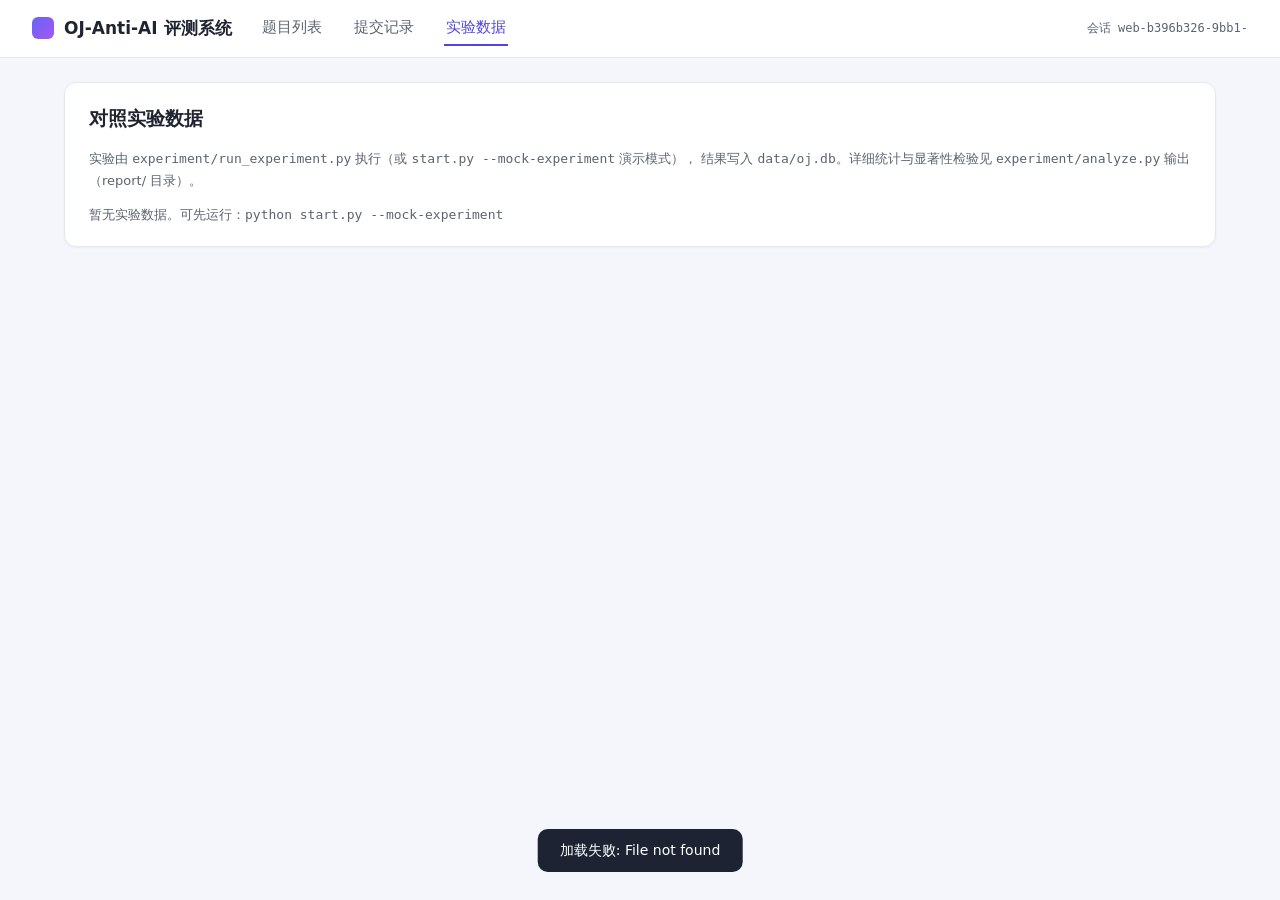
==== web/experiment.html @ fba3edef "commit" ====
<!DOCTYPE html>
<html lang="zh-CN">
<head>
<meta charset="UTF-8">
<meta name="viewport" content="width=device-width, initial-scale=1.0">
<title>实验数据 - OJ-Anti-AI</title>
<link rel="stylesheet" href="static/style.css?v=4">
</head>
<body>
<div class="container">
  <div class="card">
    <h1>对照实验数据</h1>
    <p class="muted">
      实验由 <code>experiment/run_experiment.py</code> 执行（或 <code>start.py --mock-experiment</code> 演示模式），
      结果写入 <code>data/oj.db</code>。详细统计与显著性检验见 <code>experiment/analyze.py</code> 输出（report/ 目录）。
    </p>
    <div id="empty" class="muted">暂无实验数据。可先运行：<code>python start.py --mock-experiment</code></div>
  </div>

  <div class="card" id="overallCard" style="display:none">
    <h2>各防护状态总览</h2>
    <div id="barsOverall" class="bars" style="margin-bottom:18px; overflow-x:auto"></div>
    <div style="overflow-x:auto"><table class="tbl" id="overallTbl" style="min-width:600px"></table></div>
  </div>

  <div class="card" id="modelCard" style="display:none">
    <h2>按模型细分</h2>
    <div style="overflow-x:auto"><table class="tbl" id="modelTbl" style="min-width:500px"></table></div>
  </div>

  <div class="card" id="probCard" style="display:none">
    <h2>按题目细分（通过率矩阵）</h2>
    <div style="overflow-x:auto"><table class="tbl" id="probTbl" style="min-width:400px"></table></div>
  </div>

  <div class="card" id="verdictCard" style="display:none">
    <h2>判定类型分布</h2>
    <div style="overflow-x:auto"><table class="tbl" id="verdictTbl" style="min-width:300px"></table></div>
  </div>
</div>
<script src="static/common.js?v=20"></script>
<script>
renderNav("experiment");
const DEFENSE_NAME = {
  P0: "P0 原始基线", P1: "P1 同构多版本", P2: "P2 信息扰动", P3: "P3 组合防护",
};

async function load() {
  const s = await App.api("/api/experiment/summary");
  if (!s.total_runs) return;
  document.getElementById("empty").style.display = "none";
  document.getElementById("overallCard").style.display = "";
  document.getElementById("modelCard").style.display = "";
  document.getElementById("probCard").style.display = "";
  document.getElementById("verdictCard").style.display = "";

  const maxRate = Math.max(...s.overall.map(r => r.n ? 100 * r.ac / r.n : 0), 1);
  document.getElementById("barsOverall").innerHTML = s.overall.map(r => {
    const rate = r.n ? (100 * r.ac / r.n).toFixed(1) : "0.0";
    // 柱子宽度按通过率比例渲染，使 100% 的状态（基线）填满轨道、未满的按真实比例缩短
    const widthPct = r.n ? (100 * r.ac / r.n) : 0;
    const cls = r.defense === "P0" ? "" : "r";
    return `<div class="bar-row">
      <div><b>${r.defense}</b> <span class="muted" style="font-size:12px">${(DEFENSE_NAME[r.defense] || "").replace(r.defense + " ", "")}</span></div>
      <div class="bar-track"><div class="bar-fill ${cls}" style="width:${widthPct.toFixed(1)}%"></div></div>
      <div class="bar-val">通过率 ${rate}%（${r.ac}/${r.n}）</div>
    </div>`;
  }).join("");

  document.getElementById("overallTbl").innerHTML = `
    <thead><tr><th>防护状态</th><th class="num">求解次数</th><th class="num">AC</th>
    <th class="num">通过率</th><th class="num">误导数</th><th class="num">误导率</th>
    <th class="num">平均耗时(s)</th></tr></thead><tbody>
    ${s.overall.map(r => `<tr>
      <td><b>${r.defense}</b> <span class="muted" style="font-size:12px">${(DEFENSE_NAME[r.defense] || "").replace(r.defense + " ", "")}</span></td>
      <td class="num mono">${r.n}</td><td class="num mono">${r.ac}</td>
      <td class="num mono">${r.n ? (100 * r.ac / r.n).toFixed(1) : 0}%</td>
      <td class="num mono">${r.mislead}</td>
      <td class="num mono">${r.n ? (100 * r.mislead / r.n).toFixed(1) : 0}%</td>
      <td class="num mono">${r.avg_elapsed ? r.avg_elapsed.toFixed(1) : "-"}</td>
    </tr>`).join("")}</tbody>`;

  document.getElementById("modelTbl").innerHTML = `
    <thead><tr><th>防护状态</th><th>模型</th><th class="num">次数</th><th class="num">AC</th>
    <th class="num">通过率</th><th class="num">误导率</th></tr></thead><tbody>
    ${s.by_model.map(r => `<tr>
      <td><b>${r.defense}</b> <span class="muted" style="font-size:12px">${(DEFENSE_NAME[r.defense] || "").replace(r.defense + " ", "")}</span></td>
      <td class="mono">${App.esc(r.model)}</td>
      <td class="num mono">${r.n}</td><td class="num mono">${r.ac}</td>
      <td class="num mono">${r.n ? (100 * r.ac / r.n).toFixed(1) : 0}%</td>
      <td class="num mono">${r.n ? (100 * r.mislead / r.n).toFixed(1) : 0}%</td>
    </tr>`).join("")}</tbody>`;

  // 题目 × 防护 通过率矩阵（表头用简短标签，避免长名称挤压导致 P0/P1 显示不全）
  const problems = [...new Set(s.by_problem.map(r => r.problem_id))].sort();
  const defenses = ["P0", "P1", "P2", "P3"];
  document.getElementById("probTbl").innerHTML = `
    <thead><tr><th>题目</th>${defenses.map(d => `<th class="num" title="${DEFENSE_NAME[d]}">${d}</th>`).join("")}</tr></thead>
    <tbody>${problems.map(p => `<tr><td class="mono">${p}</td>${defenses.map(d => {
      const r = s.by_problem.find(x => x.problem_id === p && x.defense === d);
      return `<td class="num mono">${r ? `${(100 * r.ac / r.n).toFixed(0)}%<br><span class="muted" style="font-size:11px">${r.ac}/${r.n}</span>` : "-"}</td>`;
    }).join("")}</tr>`).join("")}</tbody>`;

  document.getElementById("verdictTbl").innerHTML = `
    <thead><tr><th>防护状态</th><th>判定</th><th class="num">次数</th></tr></thead><tbody>
    ${s.by_verdict.map(r => `<tr>
      <td>${DEFENSE_NAME[r.defense] || r.defense}</td>
      <td>${App.badgeVerdict(r.verdict)}</td>
      <td class="num mono">${r.n}</td>
    </tr>`).join("")}</tbody>`;
}
load().catch(e => App.toast("加载失败: " + e.message));
</script>
</body>
</html>
---- web/static/style.css ----
:root {
  --bg: #f4f6fb;
  --panel: #ffffff;
  --ink: #1f2430;
  --ink-2: #5b6472;
  --line: #e3e8f0;
  --brand: #4f46e5;
  --brand-weak: #eef2ff;
  --ok: #16a34a;
  --ok-weak: #dcfce7;
  --warn: #d97706;
  --warn-weak: #fef3c7;
  --bad: #dc2626;
  --bad-weak: #fee2e2;
  --info: #0891b2;
  --info-weak: #cffafe;
  --purple: #7c3aed;
  --purple-weak: #ede9fe;
  --mono: "Cascadia Code", Consolas, "JetBrains Mono", monospace;
}
* { box-sizing: border-box; }
body {
  margin: 0; background: var(--bg); color: var(--ink);
  font-family: "Segoe UI", "Microsoft YaHei", system-ui, sans-serif;
  font-size: 15px; line-height: 1.65;
}
a { color: var(--brand); text-decoration: none; }
a:hover { text-decoration: underline; }

/* 顶部导航 */
.nav {
  display: flex; align-items: center; gap: 28px;
  background: #fff; border-bottom: 1px solid var(--line);
  padding: 0 32px; height: 58px; position: sticky; top: 0; z-index: 20;
}
.nav .logo { font-weight: 700; font-size: 17px; color: var(--ink); display: flex; align-items: center; gap: 10px; }
.nav .logo .dot { width: 22px; height: 22px; border-radius: 6px; background: linear-gradient(135deg, #6366f1, #a855f7); }
.nav a { color: var(--ink-2); font-weight: 500; padding: 4px 2px; border-bottom: 2px solid transparent; }
.nav a.active, .nav a:hover { color: var(--brand); text-decoration: none; border-bottom-color: var(--brand); }
.nav .spacer { flex: 1; }
.nav .session { font-size: 12px; color: var(--ink-2); font-family: var(--mono); }

.container { max-width: 1200px; margin: 24px auto; padding: 0 24px; }

/* 卡片 */
.card {
  background: var(--panel); border: 1px solid var(--line); border-radius: 12px;
  padding: 20px 24px; margin-bottom: 20px;
  box-shadow: 0 1px 2px rgba(15, 23, 42, 0.04);
}
.card h1, .card h2 { margin: 0 0 14px; font-size: 19px; }
.card h2 { font-size: 16px; color: var(--ink); display: flex; align-items: center; gap: 8px; }
.muted { color: var(--ink-2); font-size: 13px; }

/* 徽章 */
.badge {
  display: inline-block; padding: 1px 10px; border-radius: 999px;
  font-size: 12px; font-weight: 600; line-height: 20px; vertical-align: middle;
}
.badge.easy { background: var(--ok-weak); color: var(--ok); }
.badge.medium { background: var(--warn-weak); color: var(--warn); }
.badge.tag { background: var(--brand-weak); color: var(--brand); margin-left: 6px; font-weight: 500; }
.badge.verdict-AC { background: var(--ok-weak); color: var(--ok); }
.badge.verdict-WA { background: var(--bad-weak); color: var(--bad); }
.badge.verdict-TLE { background: var(--purple-weak); color: var(--purple); }
.badge.verdict-RE { background: var(--warn-weak); color: var(--warn); }
.badge.verdict-CE { background: #e5e7eb; color: #4b5563; }
.badge.verdict-MLE { background: var(--info-weak); color: var(--info); }
.badge.verdict-NO_CODE, .badge.verdict-API_ERROR, .badge.verdict-SKIPPED { background: #e5e7eb; color: #4b5563; }
.badge.variant { background: var(--info-weak); color: var(--info); font-family: var(--mono); }
.badge.defense { background: #f1f5f9; color: #334155; }

/* 表格 */
table.tbl { width: 100%; border-collapse: collapse; font-size: 14px; }
.tbl th, .tbl td { text-align: left; padding: 9px 12px; border-bottom: 1px solid var(--line); white-space: nowrap; }
.tbl th { color: var(--ink-2); font-weight: 600; font-size: 13px; background: #fafbfe; }
.tbl tr:hover td { background: #f8faff; }
.tbl td.num, .tbl th.num { text-align: right; font-variant-numeric: tabular-nums; }
.tbl .mono { font-family: var(--mono); font-size: 13px; }

/* 按钮 */
button, .btn {
  background: var(--brand); color: #fff; border: none; border-radius: 8px;
  padding: 9px 20px; font-size: 14px; font-weight: 600; cursor: pointer;
  font-family: inherit; transition: opacity .15s;
}
button:hover, .btn:hover { opacity: .88; }
button:disabled { background: #a5b4fc; cursor: not-allowed; }
button.ghost {
  background: #fff; color: var(--ink-2); border: 1px solid var(--line); font-weight: 500;
}
button.ghost:hover { color: var(--brand); border-color: var(--brand); opacity: 1; }
button.ghost.on { color: var(--brand); border-color: var(--brand); background: var(--brand-weak); }
button.danger { background: var(--bad); }

/* 防护模式选择 */
.modes { display: grid; grid-template-columns: repeat(3, 1fr); gap: 10px; }
.mode-opt {
  border: 1.5px solid var(--line); border-radius: 10px; padding: 10px 12px;
  cursor: pointer; background: #fff; transition: all .12s;
}
.mode-opt:hover { border-color: #c7d2fe; }
.mode-opt.on { border-color: var(--brand); background: var(--brand-weak); }
.mode-opt .t { font-weight: 600; font-size: 13.5px; }
.mode-opt .d { font-size: 12px; color: var(--ink-2); }
.mode-opt.on .t { color: var(--brand); }

/* 代码区 */
textarea.code {
  width: 100%; min-height: 320px; font-family: var(--mono); font-size: 13.5px;
  border: 1px solid var(--line); border-radius: 10px; padding: 14px;
  background: #0f172a; color: #e2e8f0; line-height: 1.6; resize: vertical; tab-size: 4;
}
textarea.code:focus { outline: 2px solid #6366f1; }
pre.code, .codeblock {
  background: #0f172a; color: #e2e8f0; border-radius: 10px; padding: 14px;
  font-family: var(--mono); font-size: 13px; overflow: auto; line-height: 1.6;
}
.sample-grid { display: grid; grid-template-columns: 1fr 1fr; gap: 12px; }
.sample-block { background: #f8fafc; border: 1px solid var(--line); border-radius: 8px; padding: 10px 12px; }
.sample-block .cap { font-size: 12px; color: var(--ink-2); font-weight: 600; margin-bottom: 6px; }
.sample-block pre { margin: 0; font-family: var(--mono); font-size: 13px; white-space: pre-wrap; word-break: break-all; }

/* 布局 */
.cols { display: grid; grid-template-columns: minmax(0, 1fr) 380px; gap: 20px; align-items: start; }
@media (max-width: 980px) { .cols { grid-template-columns: 1fr; } .modes { grid-template-columns: repeat(2, 1fr); } }

/* 测试点明细 */
.verdict-big { font-size: 22px; font-weight: 700; padding: 4px 18px; border-radius: 10px; display: inline-block; }
.verdict-big.AC { background: var(--ok-weak); color: var(--ok); }
.verdict-big.WA { background: var(--bad-weak); color: var(--bad); }
.verdict-big.TLE { background: var(--purple-weak); color: var(--purple); }
.verdict-big.RE { background: var(--warn-weak); color: var(--warn); }
.verdict-big.CE { background: #e5e7eb; color: #4b5563; }
.verdict-big.MLE { background: var(--info-weak); color: var(--info); }

/* 条形图 */
.bars { display: flex; flex-direction: column; gap: 10px; min-width: 0; }
.bar-row {
  display: grid;
  grid-template-columns: 150px minmax(0, 1fr) 150px;
  align-items: center; gap: 10px; font-size: 13px; min-width: 0;
}
.bar-track { background: #eef1f6; border-radius: 6px; height: 20px; overflow: hidden; min-width: 0; }
.bar-fill { height: 100%; border-radius: 6px; background: linear-gradient(90deg, #6366f1, #a855f7); min-width: 2px; }
.bar-fill.g { background: linear-gradient(90deg, #16a34a, #22c55e); }
.bar-fill.r { background: linear-gradient(90deg, #dc2626, #f87171); }
.bar-val { color: var(--ink-2); font-variant-numeric: tabular-nums; text-align: left; white-space: nowrap; }

/* toast */
#toast {
  position: fixed; bottom: 28px; left: 50%; transform: translateX(-50%);
  background: #111827; color: #fff; padding: 10px 22px; border-radius: 10px;
  font-size: 14px; opacity: 0; pointer-events: none; transition: opacity .25s; z-index: 99;
}
#toast.show { opacity: .95; }

/* 题面排版 */
.statement p { margin: 8px 0; }
.statement code { background: #eef1f6; border-radius: 4px; padding: 1px 6px; font-family: var(--mono); font-size: 13px; }
.statement strong { font-weight: 700; }
.distractor-hint { display: none; }
/* 抗 AI 画板：题面文字绘制在 canvas 上，叠加随机波形/颜色干扰 */
.anti-ai-canvas {
  display: block;
  width: 100%;
  max-width: 100%;
  border: 1px solid var(--line);
  border-radius: 8px;
  background: #fcfdff;
  margin: 6px 0 4px;
}
.section-cap { font-size: 13px; color: var(--ink-2); font-weight: 700; margin: 18px 0 6px; letter-spacing: .3px; }

.kv { display: grid; grid-template-columns: auto 1fr; gap: 6px 14px; font-size: 13.5px; }
.kv .k { color: var(--ink-2); }
flexrow { display: flex; gap: 10px; align-items: center; flex-wrap: wrap; }
.toolbar { display: flex; gap: 10px; align-items: center; flex-wrap: wrap; margin-bottom: 12px; }
select {
  border: 1px solid var(--line); border-radius: 8px; padding: 8px 12px; font-size: 14px;
  background: #fff; font-family: inherit; color: var(--ink);
}
.spin {
  width: 16px; height: 16px; border: 2px solid #c7d2fe; border-top-color: var(--brand);
  border-radius: 50%; display: inline-block; animation: spin .7s linear infinite; vertical-align: -3px;
}
@keyframes spin { to { transform: rotate(360deg); } }
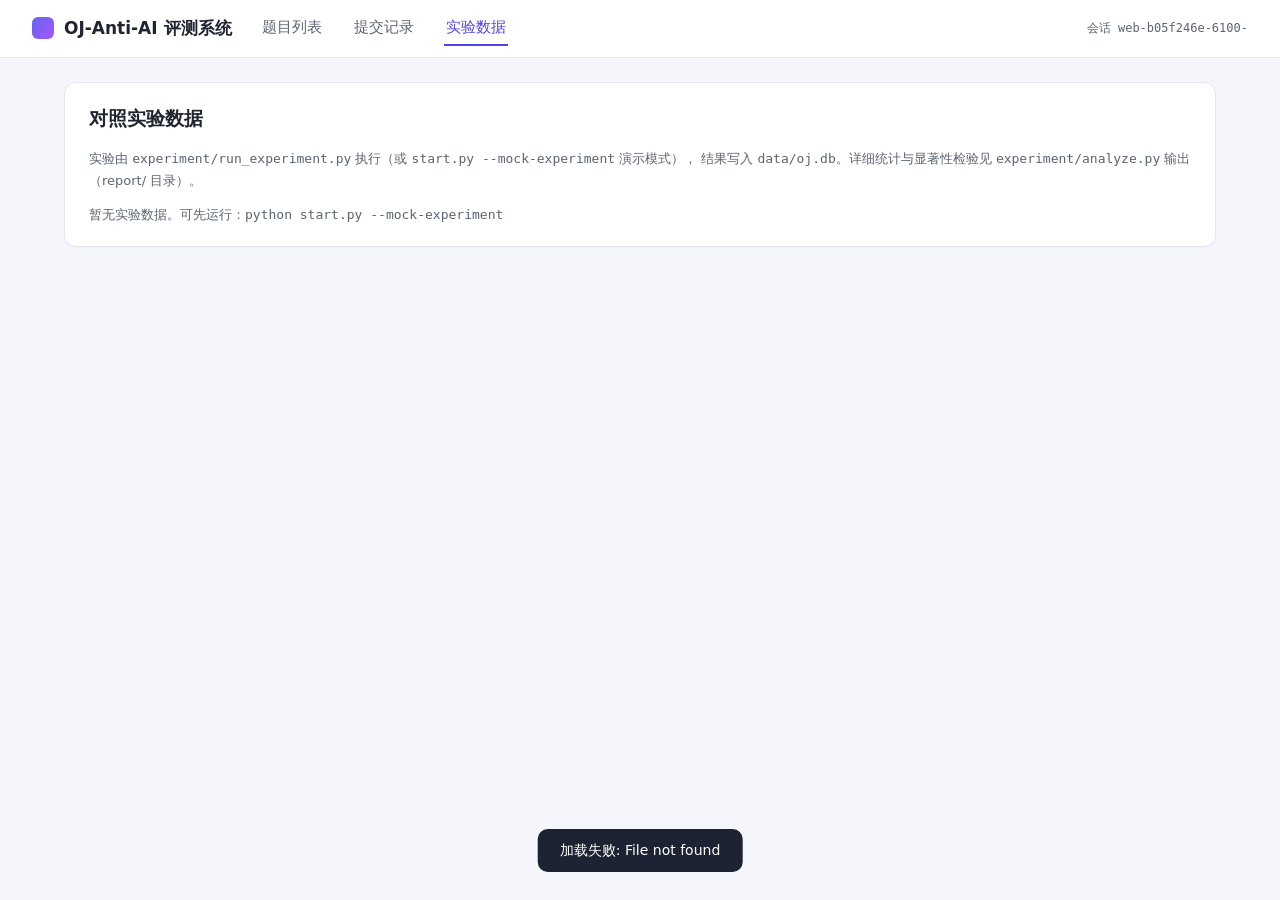
==== commit d408f678: "new" ====
--- a/web/experiment.html
+++ b/web/experiment.html
@@ -38,7 +38,7 @@
     <div style="overflow-x:auto"><table class="tbl" id="verdictTbl" style="min-width:300px"></table></div>
   </div>
 </div>
-<script src="static/common.js?v=20"></script>
+<script src="static/common.js?v=23"></script>
 <script>
 renderNav("experiment");
 const DEFENSE_NAME = {
